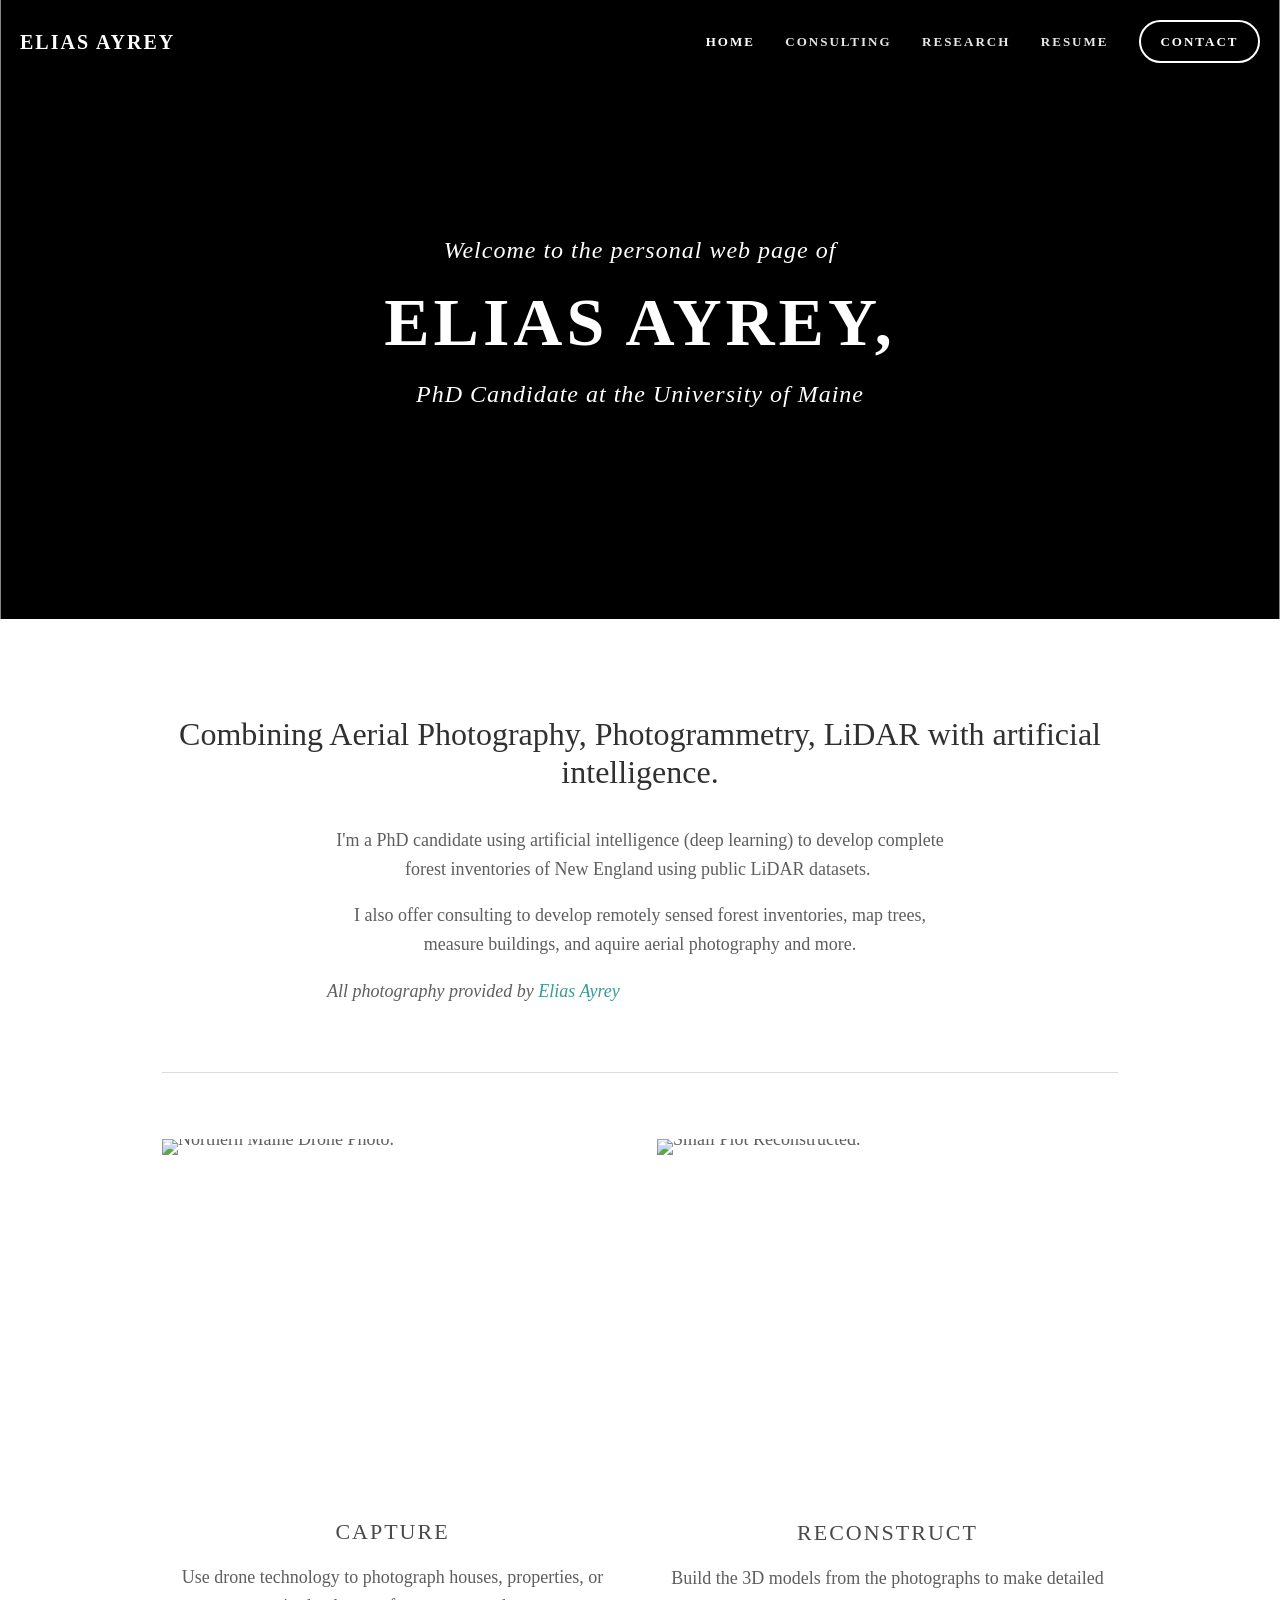
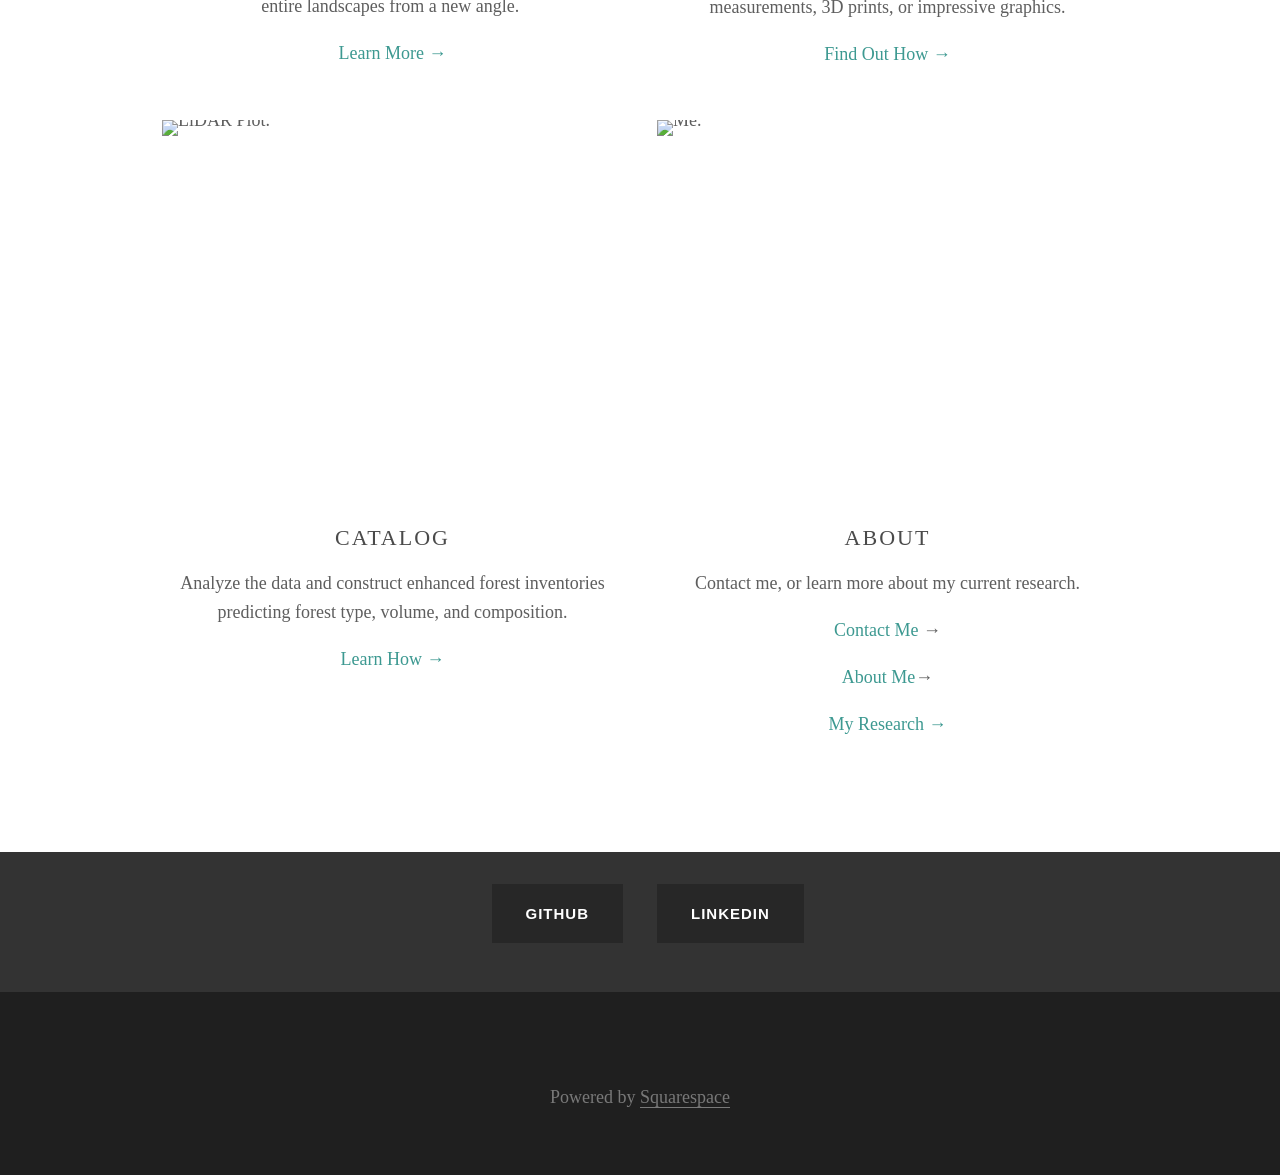
==== index.html @ 8ff6d67e "Update index.html" ====
<!doctype html>
<html xmlns:og="http://opengraphprotocol.org/schema/" xmlns:fb="http://www.facebook.com/2008/fbml" xmlns:website="http://ogp.me/ns/website" lang="en-US" itemscope itemtype="http://schema.org/WebPage"  class="touch-styles">
  <head>
    <meta http-equiv="X-UA-Compatible" content="IE=edge,chrome=1">
    
    <meta name="viewport" content="width=device-width, initial-scale=1">
    
    <!-- This is Squarespace. --><!-- elias-ayrey -->
<base href="">
<meta charset="utf-8" />
<title>Elias Ayrey</title>
<link rel="shortcut icon" type="image/x-icon" href="/favicon.ico"/>
<link rel="canonical" href="https://www.environment.doctor/"/>
<meta property="og:site_name" content="Ayrey Analytics"/>
<meta property="og:title" content="Home"/>
<meta property="og:url" content="https://www.environment.doctor/"/>
<meta property="og:type" content="website"/>
<meta property="og:description" content="Welcome to the personal web page of 

Elias Ayrey,

PhD candidate at the University of Maine"/>
<meta itemprop="name" content="Home"/>
<meta itemprop="url" content="https://www.environment.doctor/"/>
<meta itemprop="description" content="Welcome to the personal web page of 

Elias Ayrey,

PhD candidate at the University of Maine"/>
<meta name="twitter:title" content="Home"/>
<meta name="twitter:url" content="https://www.environment.doctor/"/>
<meta name="twitter:card" content="summary"/>
<meta name="twitter:description" content=""Welcome to the personal web page of 

Elias Ayrey,

PhD candidate at the University of Maine"/>
<meta name="description" content="Welcome to the personal web page of 

Elias Ayrey,

PhD candidate at the University of Maine"/>
<script type="text/javascript" src="//use.typekit.net/ik/[base64].js"></script>
<script type="text/javascript">try{Typekit.load();}catch(e){}</script>
<script type="text/javascript">SQUARESPACE_ROLLUPS = {};</script>
<script>(function(rollups, name) { if (!rollups[name]) { rollups[name] = {}; } rollups[name].js = ["//static.squarespace.com/universal/scripts-compressed/common-f42d82fd1a23481b1c2b-min.js"]; })(SQUARESPACE_ROLLUPS, 'squarespace-common');</script>
<script crossorigin="anonymous" src="//static.squarespace.com/universal/scripts-compressed/common-f42d82fd1a23481b1c2b-min.js"></script><script type="text/javascript" data-sqs-type="imageloader">(function() {var EXCLUDED_SIZES=function(){var a=window.location.search,b=a.indexOf("exclude_imageloader_sizes=");return-1<b&&(a=a.substr(b+26).split("&")[0])?a.split(",").map(function(a){return parseInt(a,10)}):[]}(),SQUARESPACE_SIZES=[2500,1500,1E3,750,500,300,100].filter(function(a){return-1===EXCLUDED_SIZES.indexOf(a)}),IMAGE_LOADING_CLASS="loading",ImageLoader=new function(){this.load=function(a,b){function d(a,b,c){var d=new Image;d.onload=b;d.onerror=c;d.src=a}a.getDOMNode&&(a=a.getDOMNode());var c=this._getDataFromNode(a,
b),e=!(!c.dimensions||!c.dimensions.width||!c.dimensions.height),g=c.load+"";if("false"===g)return!1;var h=c.mode;if(e&&("fit"===h||"fill"===h)){h=a.parentNode;if(!h)return console.error("Not doing anything, parentNode not found."),!1;if(!this.refresh(a,b,h))return!1}var n=this._intendToLoad(a,c);if("string"===typeof n&&"viewport"!==g){var m=this.getUrl(n,c),g=a.getAttribute("data-image-resolution");a.getAttribute("src")!==m&&this.isValidResolution(n,g)&&(a.onload=function(){a.className=a.className.replace(IMAGE_LOADING_CLASS,
" ").trim();a.setAttribute("data-image-resolution",n)},!a.getAttribute("src")&&-1===a.className.indexOf(IMAGE_LOADING_CLASS)&&(a.className+=(a.className?" ":"")+IMAGE_LOADING_CLASS),!a.getAttribute("src")&&e?(a.setAttribute("src",m),c.useBgImage&&(a.parentNode.style.backgroundImage="url("+m+")")):d(m,function(){e?a.setAttribute("src",m):(a.setAttribute("data-image-dimensions",this.width+"x"+this.height),ImageLoader.load(a,b))},function(){a.className=a.className.replace(IMAGE_LOADING_CLASS," ").trim();
a.setAttribute("src",m)}));return!0}return n};this.refresh=function(a,b,d){a.getDOMNode&&(a=a.getDOMNode());d&&d.getDOMNode&&(d=d.getDOMNode());d=d||a.parentNode;if(!d)return console.error("Not doing anything, parentNode not found."),!1;var c=this._getDataFromNode(a,b),e=d.offsetWidth,g=d.offsetHeight;b=c.mode;if("none"!==b){var h=c.dimensions.width,n=c.dimensions.height,m=h/n,q=e/g;if(c.useBgImage&&"fill"===b&&"backgroundSize"in document.documentElement.style)return a.style.display="none",d.style.backgroundSize=
"cover",d.style.backgroundPosition=100*c.focalPoint.x+"% "+100*c.focalPoint.y+"%",!0;if(c.fixedRatio)"fill"==b&&q>m||"fit"==b&&q<m?(k=100,l=100*(q/m),r=(100-l)*c.focalPoint.y,p=0):(k=100*(m/q),l=100,r=0,p=(100-k)*c.focalPoint.x),a.style.top=r+"%",a.style.left=p+"%",a.style.width=k+"%",a.style.height=l+"%";else{var f;"fill"===b?f=m>q?g/n:e/h:"fit"===b&&(f=m<q?g/n:e/h);!c.stretch&&"fit"==b&&1<f&&(f=1);var k=Math.ceil(h*f),l=Math.ceil(n*f);if(0===k||0===l)return!1;var p,r;"fill"===b?(p=Math.min(Math.max(e/
2-k*c.focalPoint.x,e-k),0),r=Math.min(Math.max(g/2-l*c.focalPoint.y,g-l),0)):"fit"===b&&(f=c.fitAlignment,p=f.left?0:f.right?e-k:k<e?(e-k)/2:0,r=f.top?0:f.bottom?g-l:l<g?(g-l)/2:0,"inline"==this._getStyle(a,"display")&&(a.style.fontSize="0px"),this._resetAlt(a,function(){k-=a.offsetHeight-a.clientHeight;l-=a.offsetWidth-a.clientWidth}));a.style.top=Math.ceil(r)+"px";a.style.left=Math.ceil(p)+"px";a.style.width=Math.ceil(k)+"px";a.style.height=Math.ceil(l)+"px"}p=this._getStyle(d,"position");a.style.position=
"relative"==p?"absolute":"relative";if("fill"==b&&(b=this._getStyle(d,"overflow"),!b||"hidden"!=b))d.style.overflow="hidden";return!0}};this._intendToLoad=function(a,b){function d(c,d){"none"===b.mode&&(a.style.width=null,a.style.height=null);var e=parseFloat(a.getAttribute(c)),f=parseFloat(e);if(!f||isNaN(f))e=h._getStyle(a,c),f=parseFloat(e);if(!f||isNaN(f))e=h._getStyle(a,"max-"+c,"max"+(c.substr(0,1).toUpperCase()+c.substr(1))),f=parseFloat(e);if(0===d||e)switch(h._stringType(e)){case "percentage":d=
parseInt(e,10)/100*g["offset"+c.substr(0,1).toUpperCase()+c.substr(1)];break;case "number":d=parseInt(e,10)}!f&&0!==d&&!a.getAttribute("src")&&(d=0);return d}b=b||this._getDataFromNode(a);if(!b.source)return!1;var c=a.offsetWidth,e=a.offsetHeight,g=a.parentNode,h=this;this._resetAlt(a,function(){c=d("width",c);e=d("height",e)});0===c&&0===e?(c=b.dimensions.width,e=b.dimensions.height):0===c?c=this.getDimensionForValue("width",e,b):0===e&&(e=this.getDimensionForValue("height",c,b));"viewport"===b.load&&
(a.style.width=Math.floor(c)+"px",a.style.height=Math.floor(e)+"px");return this.getSquarespaceSize(c,e,b)};this._getDataFromNode=function(a,b){b=b||{};var d={focalPoint:{x:0.5,y:0.5},dimensions:{width:null,height:null},mode:"none",fitAlignment:{center:!0},load:"true",stretch:!0,fixedRatio:!1};if(b.focalPoint)d.focalPoint=b.focalPoint;else{var c=a.getAttribute("data-image-focal-point");if(c&&(c=c.split(","))&&2==c.length)d.focalPoint={x:parseFloat(c[0]),y:parseFloat(c[1])}}if(b.dimensions)d.dimensions=
b.dimensions;else if((c=a.getAttribute("data-image-dimensions"))&&(c=c.split("x"))&&2==c.length)d.dimensions={width:parseInt(c[0],10),height:parseInt(c[1],10)};b.mode?d.mode=b.mode:a.parentNode&&(c=a.parentNode.className,-1!==c.indexOf("content-fill")?d.mode="fill":-1!==c.indexOf("content-fit")&&(d.mode="fit"));if("fit"===d.mode&&a.parentNode&&(c=b.fitAlignment||a.getAttribute("data-alignment")||a.parentNode.getAttribute("data-alignment")))d.fitAlignment={top:-1!==c.indexOf("top"),left:-1!==c.indexOf("left"),
center:-1!==c.indexOf("center"),right:-1!==c.indexOf("right"),bottom:-1!==c.indexOf("bottom")};b.load?d.load=b.load:(c=a.getAttribute("data-load"))&&(d.load=c);if("undefined"!==typeof b.stretch)d.stretch=b.stretch;else if(c=a.getAttribute("data-image-stretch"))d.stretch="true"===c?!0:!1;d.source=b.source?b.source:a.getAttribute("data-src");d.source&&this.isSquarespaceUrl(d.source)&&("http:"===d.source.substr(0,5)&&"https"===window.location.protocol.substr(0,5))&&(d.source=d.source.replace("http://",
"https://"));if(b.fixedRatio)d.fixedRatio=b.fixedRatio;else if(c=a.getAttribute("data-fixed-ratio"))d.fixedRatio="true"==c;b.useBgImage?d.useBgImage=b.useBgImage:(c=a.getAttribute("data-use-bg-image"),d.useBgImage="true"===c||!0===c?!0:!1);return d};this._stringType=function(a){return"string"===typeof a&&-1!==a.indexOf("%")?"percentage":isNaN(parseInt(a,10))?NaN:"number"};this._getStyle=function(a,b,d){var c;a.currentStyle?c=a.currentStyle[d||b]:window.getComputedStyle&&(c=document.defaultView.getComputedStyle(a,
null).getPropertyValue(b));return c};this._isVisible=function(a){a=a.getBoundingClientRect();return 0<=a.left&&0<=a.top||0<=a.bottom&&0<=a.right||0<=a.left&&0<=a.bottom||0<=a.right&&0<=a.top};this.getSquarespaceSize=function(a,b,d){a=Math.max(b/(d.dimensions.height/d.dimensions.width),a);"undefined"===typeof app&&"number"===typeof window.devicePixelRatio&&(a*=window.devicePixelRatio);for(b=1;b<SQUARESPACE_SIZES.length&&!(a>SQUARESPACE_SIZES[b]);b++);return SQUARESPACE_SIZES[b-1]+"w"};this.getDimensionForValue=
function(a,b,d){var c=d.dimensions.width;d=d.dimensions.height;return"width"==a?c/d*b:"height"==a?d/c*b:NaN};this.getUrl=function(a,b){var d=b.source;return a&&("/"==d[0]||this.isSquarespaceUrl(d))?(-1===d.indexOf("format="+a)&&(d=d+(-1!==d.indexOf("?")?"&":"?")+"format="+a),d):b.source};this.isSquarespaceUrl=function(a){return-1!==a.indexOf("squarespace.com")||-1!==a.indexOf("squarespace.net")||-1!==a.indexOf("sqsp.net")};this.isValidResolution=function(a,b){a=parseInt(a,10);b=parseInt(b,10);return isNaN(a)||
isNaN(b)?!0:a>b};this._resetAlt=function(a,b){var d=a.getAttribute("alt"),c=d&&0<d.length&&!a.getAttribute("src");if(c){var e=a.style.display;a.removeAttribute("alt");a.style.display="none";a.offsetHeight+0;a.style.display=e}b.call(this);c&&a.setAttribute("alt",d)};this.bootstrap=function(){var a=document.images;if(0<a.length)for(var b=0,d=a.length;b<d;b++)((a[b].hasAttribute?a[b].hasAttribute("data-image"):a[b].attributes["data-image"])||(a[b].hasAttribute?a[b].hasAttribute("data-src"):a[b].attributes["data-src"]))&&
"false"!==(a[b].getAttribute?a[b].getAttribute("data-load"):a[b].attributes["data-load"])+""&&ImageLoader.load(a[b])}};window.ImageLoader=ImageLoader;window.YUI&&YUI.add("squarespace-imageloader",function(a){},"1.0",{requires:[]});
})();</script>
<script>Static.SQUARESPACE_CONTEXT = {"facebookAppId":"314192535267336","rollups":{"squarespace-announcement-bar":{"css":"//static.squarespace.com/universal/styles-compressed/announcement-bar-d41d8cd98f00b204e9800998ecf8427e-min.css","js":"//static.squarespace.com/universal/scripts-compressed/announcement-bar-b26cbf1d3aa60ade0f4d-min.js"},"squarespace-audio-player":{"css":"//static.squarespace.com/universal/styles-compressed/audio-player-76e4bfcc3f9830beb388bae2002fbe6c-min.css","js":"//static.squarespace.com/universal/scripts-compressed/audio-player-eba72627117a0cf56870-min.js"},"squarespace-blog-collection-list":{"css":"//static.squarespace.com/universal/styles-compressed/blog-collection-list-d41d8cd98f00b204e9800998ecf8427e-min.css","js":"//static.squarespace.com/universal/scripts-compressed/blog-collection-list-c6554ddd9d341a336ea3-min.js"},"squarespace-calendar-block-renderer":{"css":"//static.squarespace.com/universal/styles-compressed/calendar-block-renderer-032634519fa160b1d2da6986dce0cdae-min.css","js":"//static.squarespace.com/universal/scripts-compressed/calendar-block-renderer-8247bb0810b9f5777c96-min.js"},"squarespace-chartjs-helpers":{"css":"//static.squarespace.com/universal/styles-compressed/chartjs-helpers-9935a41d63cf08ca108505d288c1712e-min.css","js":"//static.squarespace.com/universal/scripts-compressed/chartjs-helpers-822ea395346a3657f4b3-min.js"},"squarespace-comments":{"css":"//static.squarespace.com/universal/styles-compressed/comments-6bcdae5e947685b8d76595f935802428-min.css","js":"//static.squarespace.com/universal/scripts-compressed/comments-a4df3a5816dcd901233f-min.js"},"squarespace-dialog":{"css":"//static.squarespace.com/universal/styles-compressed/dialog-41403d1f0d87846c1b05baa36a8d7c38-min.css","js":"//static.squarespace.com/universal/scripts-compressed/dialog-dbaefb62b0430de6435e-min.js"},"squarespace-events-collection":{"css":"//static.squarespace.com/universal/styles-compressed/events-collection-032634519fa160b1d2da6986dce0cdae-min.css","js":"//static.squarespace.com/universal/scripts-compressed/events-collection-f4de6c55b841ad67044a-min.js"},"squarespace-form-rendering-utils":{"js":"//static.squarespace.com/universal/scripts-compressed/form-rendering-utils-491953ebe266dd8d0f67-min.js"},"squarespace-gallery-collection-list":{"css":"//static.squarespace.com/universal/styles-compressed/gallery-collection-list-d41d8cd98f00b204e9800998ecf8427e-min.css","js":"//static.squarespace.com/universal/scripts-compressed/gallery-collection-list-a5901d725d233cb51bd8-min.js"},"squarespace-image-zoom":{"css":"//static.squarespace.com/universal/styles-compressed/image-zoom-ae974921915aeccaff8ad60c60e19c31-min.css","js":"//static.squarespace.com/universal/scripts-compressed/image-zoom-a6109b9ff8414ce46621-min.js"},"squarespace-pinterest":{"css":"//static.squarespace.com/universal/styles-compressed/pinterest-d41d8cd98f00b204e9800998ecf8427e-min.css","js":"//static.squarespace.com/universal/scripts-compressed/pinterest-e7bda5314fd0c1e5ef6b-min.js"},"squarespace-popup-overlay":{"css":"//static.squarespace.com/universal/styles-compressed/popup-overlay-6ddae9b528b42f94a2fde7c8d25f5485-min.css","js":"//static.squarespace.com/universal/scripts-compressed/popup-overlay-3444779c2de5d37b1081-min.js"},"squarespace-product-quick-view":{"css":"//static.squarespace.com/universal/styles-compressed/product-quick-view-5b82769697d96633aff25a4a849a1ec1-min.css","js":"//static.squarespace.com/universal/scripts-compressed/product-quick-view-b1f50c52852c33026c2e-min.js"},"squarespace-products-collection-item-v2":{"css":"//static.squarespace.com/universal/styles-compressed/products-collection-item-v2-ae974921915aeccaff8ad60c60e19c31-min.css","js":"//static.squarespace.com/universal/scripts-compressed/products-collection-item-v2-2e36bb98b39d2cfac068-min.js"},"squarespace-products-collection-list-v2":{"css":"//static.squarespace.com/universal/styles-compressed/products-collection-list-v2-ae974921915aeccaff8ad60c60e19c31-min.css","js":"//static.squarespace.com/universal/scripts-compressed/products-collection-list-v2-5985c6892f48991e71df-min.js"},"squarespace-search-page":{"css":"//static.squarespace.com/universal/styles-compressed/search-page-9c747eeaabe96dacfea4932a63336f54-min.css","js":"//static.squarespace.com/universal/scripts-compressed/search-page-add0485d4149fd264054-min.js"},"squarespace-search-preview":{"js":"//static.squarespace.com/universal/scripts-compressed/search-preview-b39db6e261f4273125c5-min.js"},"squarespace-share-buttons":{"js":"//static.squarespace.com/universal/scripts-compressed/share-buttons-b30deeb513d6e5f620e9-min.js"},"squarespace-simple-liking":{"css":"//static.squarespace.com/universal/styles-compressed/simple-liking-09fa291ec2800c97714f0d157fd0a6ca-min.css","js":"//static.squarespace.com/universal/scripts-compressed/simple-liking-86adfbf4ba908cfa5763-min.js"},"squarespace-social-buttons":{"css":"//static.squarespace.com/universal/styles-compressed/social-buttons-7a696232d1cd101fd62b5f174f9ae6ff-min.css","js":"//static.squarespace.com/universal/scripts-compressed/social-buttons-35123311bfdf6bdf145f-min.js"},"squarespace-tourdates":{"css":"//static.squarespace.com/universal/styles-compressed/tourdates-d41d8cd98f00b204e9800998ecf8427e-min.css","js":"//static.squarespace.com/universal/scripts-compressed/tourdates-39fddc2f081ca656ea38-min.js"},"squarespace-website-overlays-manager":{"css":"//static.squarespace.com/universal/styles-compressed/website-overlays-manager-bc295cab83af92e16066b41156aa610e-min.css","js":"//static.squarespace.com/universal/scripts-compressed/website-overlays-manager-17391a952a40599237a2-min.js"}},"pageType":2,"website":{"id":"5903f655bebafb1fcb34bd7b","identifier":"elias-ayrey","websiteType":1,"contentModifiedOn":1494028936593,"cloneable":false,"siteStatus":{},"language":"en-US","timeZone":"America/Chicago","machineTimeZoneOffset":-18000000,"timeZoneOffset":-18000000,"timeZoneAbbr":"CDT","siteTitle":"Ayrey Analytics","siteTagLine":"","siteDescription":"","shareButtonOptions":{"1":true,"2":true,"8":true,"4":true,"3":true,"6":true,"7":true,"5":true},"authenticUrl":"https://www.environment.doctor","internalUrl":"https://elias-ayrey.squarespace.com","baseUrl":"https://www.environment.doctor","primaryDomain":"www.environment.doctor","sslSetting":3,"typekitId":"","statsMigrated":false,"imageMetadataProcessingEnabled":false,"screenshotId":"48b9b56"},"websiteSettings":{"id":"5903f655bebafb1fcb34bd7d","websiteId":"5903f655bebafb1fcb34bd7b","subjects":[],"country":"US","state":"IL","simpleLikingEnabled":true,"mobileInfoBarSettings":{"isContactEmailEnabled":false,"isContactPhoneNumberEnabled":false,"isLocationEnabled":false,"isBusinessHoursEnabled":false},"commentLikesAllowed":true,"commentAnonAllowed":true,"commentThreaded":true,"commentApprovalRequired":false,"commentAvatarsOn":true,"commentSortType":2,"commentFlagThreshold":0,"commentFlagsAllowed":true,"commentEnableByDefault":true,"commentDisableAfterDaysDefault":0,"disqusShortname":"","commentsEnabled":false,"storeSettings":{"returnPolicy":null,"termsOfService":null,"privacyPolicy":null,"paymentSettings":{},"expressCheckout":false,"useLightCart":false,"showNoteField":false,"shippingCountryDefaultValue":"US","billToShippingDefaultValue":false,"showShippingPhoneNumber":true,"isShippingPhoneRequired":false,"showBillingPhoneNumber":true,"isBillingPhoneRequired":false,"multipleQuantityAllowedForServices":true,"currenciesSupported":["CHF","HKD","MXN","EUR","DKK","USD","CAD","MYR","NOK","THB","AUD","SGD","ILS","PLN","GBP","CZK","SEK","NZD","PHP","RUB"],"defaultCurrency":"USD","selectedCurrency":"USD","measurementStandard":1,"showCustomCheckoutForm":false,"enableMailingListOptInByDefault":false,"sameAsRetailLocation":false,"isLive":false},"useEscapeKeyToLogin":true,"ssBadgeType":1,"ssBadgePosition":4,"ssBadgeVisibility":1,"ssBadgeDevices":1,"pinterestOverlayOptions":{"mode":"disabled"},"ampEnabled":false},"cookieSettings":{"isRestrictiveCookiePolicyEnabled":false},"websiteCloneable":false,"collection":{"title":"Home","id":"5903fd9d2e69cf367cd99282","fullUrl":"/","type":10},"subscribed":false,"appDomain":"squarespace.com","templateTweakable":true,"tweakJSON":{"aspect-ratio":"Auto","banner-slideshow-controls":"Arrows","gallery-arrow-style":"No Background","gallery-aspect-ratio":"3:2 Standard","gallery-auto-crop":"true","gallery-autoplay":"false","gallery-design":"Grid","gallery-info-overlay":"Show on Hover","gallery-loop":"false","gallery-navigation":"Bullets","gallery-show-arrows":"true","gallery-transitions":"Fade","galleryArrowBackground":"rgba(34,34,34,1)","galleryArrowColor":"rgba(255,255,255,1)","galleryAutoplaySpeed":"3","galleryCircleColor":"rgba(255,255,255,1)","galleryInfoBackground":"rgba(0, 0, 0, .7)","galleryThumbnailSize":"100px","gridSize":"280px","gridSpacing":"10px","logoContainerWidth":"140px","product-gallery-auto-crop":"false","product-image-auto-crop":"true","siteTitleContainerWidth":"220px"},"templateId":"52a74dafe4b073a80cd253c5","pageFeatures":[1,2,4],"impersonatedSession":false,"demoCollections":[{"collectionId":"52b1eff5e4b0871946c207e4","deleted":true},{"collectionId":"52a76dc2e4b0dfaa507e7b32","deleted":false},{"collectionId":"52c71337e4b07aa29e46fa44","deleted":false},{"collectionId":"52d8053ce4b0e26973428261","deleted":true},{"collectionId":"52cad0a1e4b06ad2e57287af","deleted":true},{"collectionId":"52d067ace4b0bd5a03cf573b","deleted":true},{"collectionId":"52e18d59e4b08face9704bad","deleted":true},{"collectionId":"52d80724e4b0c692d7428ff2","deleted":true},{"collectionId":"52a76db3e4b0dfaa507e7b18","deleted":true},{"collectionId":"52e175e7e4b03c845ac17314","deleted":true}],"isFacebookTab":false,"tzData":{"zones":[[-360,"US","C%sT",null]],"rules":{"US":[[1967,2006,null,"Oct","lastSun","2:00","0","S"],[1987,2006,null,"Apr","Sun>=1","2:00","1:00","D"],[2007,"max",null,"Mar","Sun>=8","2:00","1:00","D"],[2007,"max",null,"Nov","Sun>=1","2:00","0","S"]]}}};</script><script type="text/javascript"> SquarespaceFonts.loadViaContext(); Squarespace.load(window);</script><script type="application/ld+json">{"@context":"http://schema.org","@type":"WebSite","url":"https://www.environment.doctor","name":"Ayrey Analytics","description":""}</script><!--[if gte IE 9]> <link rel="stylesheet" type="text/css" href="/static1.squarespace.com/static/sitecss/5903f655bebafb1fcb34bd7b/0/52a74dafe4b073a80cd253c5/5903f655bebafb1fcb34bd81/985-05142015/1494026252377/site.css?&filterFeatures=false&part=1"/><link rel="stylesheet" type="text/css" href="/static1.squarespace.com/static/sitecss/5903f655bebafb1fcb34bd7b/0/52a74dafe4b073a80cd253c5/5903f655bebafb1fcb34bd81/985-05142015/1494026252377/site.css?&filterFeatures=false&part=2"/><link rel="stylesheet" type="text/css" href="/static1.squarespace.com/static/sitecss/5903f655bebafb1fcb34bd7b/0/52a74dafe4b073a80cd253c5/5903f655bebafb1fcb34bd81/985-05142015/1494026252377/site.css?&filterFeatures=false&part=3"/><link rel="stylesheet" type="text/css" href="/static1.squarespace.com/static/sitecss/5903f655bebafb1fcb34bd7b/0/52a74dafe4b073a80cd253c5/5903f655bebafb1fcb34bd81/985-05142015/1494026252377/site.css?&filterFeatures=false&part=4"/><![endif]-->
<!--[if lt IE 9]><link rel="stylesheet" type="text/css" href="/static1.squarespace.com/static/sitecss/5903f655bebafb1fcb34bd7b/0/52a74dafe4b073a80cd253c5/5903f655bebafb1fcb34bd81/985-05142015/1494026252377/site.css?&filterFeatures=false&noMedia=true&part=1"/><link rel="stylesheet" type="text/css" href="/static1.squarespace.com/static/sitecss/5903f655bebafb1fcb34bd7b/0/52a74dafe4b073a80cd253c5/5903f655bebafb1fcb34bd81/985-05142015/1494026252377/site.css?&filterFeatures=false&noMedia=true&part=2"/><link rel="stylesheet" type="text/css" href="/static1.squarespace.com/static/sitecss/5903f655bebafb1fcb34bd7b/0/52a74dafe4b073a80cd253c5/5903f655bebafb1fcb34bd81/985-05142015/1494026252377/site.css?&filterFeatures=false&noMedia=true&part=3"/><link rel="stylesheet" type="text/css" href="/static1.squarespace.com/static/sitecss/5903f655bebafb1fcb34bd7b/0/52a74dafe4b073a80cd253c5/5903f655bebafb1fcb34bd81/985-05142015/1494026252377/site.css?&filterFeatures=false&noMedia=true&part=4"/><![endif]-->
<!--[if !IE]> --><link rel="stylesheet" type="text/css" href="/static1.squarespace.com/static/sitecss/5903f655bebafb1fcb34bd7b/0/52a74dafe4b073a80cd253c5/5903f655bebafb1fcb34bd81/985-05142015/1494026252377/site.css?&filterFeatures=false"/><!-- <![endif]-->
<!-- End of Squarespace Headers -->
    <script>/* Must be below squarespace-headers */(function(){var e='ontouchstart'in window||navigator.msMaxTouchPoints;var t=document.documentElement;if(!e&&t){t.className=t.className.replace(/touch-styles/,'')}})()
    </script>
  </head>

  <body id="collection-5903fd9d2e69cf367cd99282" class="transparent-header enable-nav-button nav-button-style-outline nav-button-corner-style-pill banner-button-style-solid banner-button-corner-style-pill banner-slideshow-controls-arrows meta-priority-date  hide-entry-author hide-list-entry-footer    hide-blog-sidebar center-navigation--info    event-show-past-events event-thumbnails event-thumbnail-size-32-standard event-date-label  event-list-show-cats event-list-date event-list-time event-list-address   event-icalgcal-links  event-excerpts      gallery-design-grid aspect-ratio-auto lightbox-style-light gallery-navigation-bullets gallery-info-overlay-show-on-hover gallery-aspect-ratio-32-standard gallery-arrow-style-no-background gallery-transitions-fade gallery-show-arrows gallery-auto-crop   product-list-titles-under product-list-alignment-center product-item-size-11-square product-image-auto-crop product-gallery-size-11-square  show-product-price show-product-item-nav product-social-sharing newsletter-style-light hide-opentable-icons opentable-style-dark small-button-style-solid small-button-shape-square medium-button-style-solid medium-button-shape-square large-button-style-solid large-button-shape-square image-block-poster-text-alignment-center image-block-card-dynamic-font-sizing image-block-card-content-position-center image-block-card-text-alignment-left image-block-overlap-dynamic-font-sizing image-block-overlap-content-position-center image-block-overlap-text-alignment-left image-block-collage-dynamic-font-sizing image-block-collage-content-position-top image-block-collage-text-alignment-left image-block-stack-dynamic-font-sizing image-block-stack-text-alignment-left button-style-solid button-corner-style-square tweak-product-quick-view-button-style-floating tweak-product-quick-view-button-position-bottom tweak-product-quick-view-lightbox-excerpt-display-truncate tweak-product-quick-view-lightbox-show-arrows tweak-product-quick-view-lightbox-show-close-button tweak-product-quick-view-lightbox-controls-weight-light native-currency-code-usd collection-type-page collection-layout-default collection-5903fd9d2e69cf367cd99282 homepage mobile-style-available has-banner-image general-page">
    <a href="#" class="body-overlay"></a>
    <div class="sqs-announcement-bar-dropzone"></div>
    <div id="sidecarNav">
      <div id="mobileNavWrapper" class="nav-wrapper" data-content-field="navigation-mobileNav">
  <nav id="mobileNavigation">
    
      
        

        

          
          <div class="collection active homepage">
            <a href="/">
              Home
            </a>
          </div>
          

        
      
      

    
      
        

        
        <div class="folder">
          <div class="folder-toggle" data-href="/about-us-bedford/">Consulting</div>
          <div class="subnav">
          

            
            <div class="collection">
              <a href="/aerial-photography/">
                Aerial Photography
              </a>
            </div>
            
            
          

            
            <div class="collection">
              <a href="/photogrammetry/">
                Photogrammetry
              </a>
            </div>
            
            
          

            
            <div class="collection">
              <a href="/lidar/">
                LiDAR
              </a>
            </div>
            
            
          

            
            <div class="collection">
              <a href="/resume/">
                Resume
              </a>
            </div>
            
            
          
          </div>
        </div>
        
      
      

    
      
        
        <div class="external">
          <a href="/reseach">
            Research
          </a>
        </div>         
      
      

    
      
        
        <div class="external">
          <a href="/resume">
            Resume
          </a>
        </div>
        

      

    
      
        

        

          
          <div class="collection">
            <a href="/contact/">
              Contact
            </a>
          </div>
          

        
      
      

    
  </nav>
</div>



    </div>
    <div id="siteWrapper" class="clearfix">

      <div class="sqs-cart-dropzone"></div>

      <header id="header" class="show-on-scroll" data-offset-el=".index-section" data-offset-behavior="bottom" role="banner">
        <div class="header-inner">
          <div id="siteTitleWrapper" class="wrapper" data-content-field="site-title">
            
              <h1 id="siteTitle" class="site-title"><a href="/">Elias Ayrey</a></h1>
            
          </div><!--
          --><div class="mobile-nav-toggle"><div class="top-bar"></div><div class="middle-bar"></div><div class="bottom-bar"></div></div><div class="mobile-nav-toggle fixed-nav-toggle"><div class="top-bar"></div><div class="middle-bar"></div><div class="bottom-bar"></div></div><!--
          --><div id="headerNav"><div id="mainNavWrapper" class="nav-wrapper" data-content-field="navigation-mainNav">
  <nav id="mainNavigation" data-content-field="navigation-mainNav">
    
      
        

        

          
          <div class="collection active homepage">
            <a href="/">
              Home
            </a>
          </div>
          

        
      
      

    
      
        

        
        <div class="folder">
          <div class="folder-toggle" data-href="/about-us-bedford/">Consulting</div>
          <div class="subnav">
          

            
            <div class="collection">
              <a href="/aerial-photography/">
                Aerial Photography
              </a>
            </div>
            
            
          

            
            <div class="collection">
              <a href="/photogrammetry/">
                Photogrammetry
              </a>
            </div>
            
            
          

            
            <div class="collection">
              <a href="/lidar/">
                LiDAR
              </a>
            </div>
            
            
          

            
            <div class="collection">
              <a href="/resume/">
                Resume
              </a>
            </div>
            
            
          
          </div>
        </div>
        
      
      

    
      
        
        <div class="external">
          <a href="/reseach">
            Research
          </a>
        </div>         
      
      

    
      
        
        <div class="external">
          <a href="/resume">
            Resume
          </a>
        </div>
        

      

    
      
        

        

          
          <div class="collection">
            <a href="/contact/">
              Contact
            </a>
          </div>
          

        
      
      

    
  </nav>
</div>
<!-- style below blocks out the mobile nav toggle only when nav is loaded -->
<style>.mobile-nav-toggle-label { display: inline-block !important; }</style>


</div>
        </div>
      </header>

      
        
          
            
              
                <div id="promotedGalleryWrapper" class="sqs-layout promoted-gallery-wrapper"><div class="row"><div class="col"></div></div></div>
                
                  
                    <div class="banner-thumbnail-wrapper has-description" data-content-field="main-image" data-collection-id="5903fd9d2e69cf367cd99282" data-edit-main-image="Banner" data-annotation-alignment="bottom left">
                      
                      <div class="color-overlay"></div>
                      <figure id="thumbnail" class="loading content-fill">
                        <img data-src="https://drive.google.com/uc?id=1YPG1Qye81oFDNUgLwCr4SIQmPSBSMsdl" data-image="https://drive.google.com/uc?id=1YPG1Qye81oFDNUgLwCr4SIQmPSBSMsdl"  data-image-dimensions="1023x551" />
                      </figure>
                      
                      <div class="desc-wrapper" data-collection-id="5903fd9d2e69cf367cd99282"><p><em>Welcome to the personal web page of </em></p><p><strong>Elias Ayrey,</strong></p><p>PhD Candidate at the University of Maine</p></div>
                    </div>
                  
                  
                
              
            
          
        
      


      
      
      

      <main id="page" role="main">
        
        <!--
        --><!--
        --><!--
        --><div id="content" class="main-content" data-content-field="main-content" data-collection-id="5903fd9d2e69cf367cd99282" data-edit-main-image="Banner">
         <div class="sqs-layout sqs-grid-12 columns-12" data-type="page" data-updated-on="1494028936590" id="page-5903fd9d2e69cf367cd99282"><div class="row sqs-row"><div class="col sqs-col-12 span-12"><div class="sqs-block html-block sqs-block-html" data-block-type="2" id="block-20d2d7d07ef691626788"><div class="sqs-block-content"><h1 class="text-align-center">Combining Aerial Photography,&nbsp;Photogrammetry,&nbsp;LiDAR with artificial intelligence.</h1></div></div><div class="row sqs-row"><div class="col sqs-col-2 span-2"><div class="sqs-block spacer-block sqs-block-spacer sized vsize-1" data-block-type="21" id="block-3f0aecaba7151fa7367c"><div class="sqs-block-content">&nbsp;</div></div></div><div class="col sqs-col-8 span-8"><div class="sqs-block html-block sqs-block-html" data-block-type="2" id="block-9b68428d3dc4235f06c2"><div class="sqs-block-content"><p class="text-align-center">I'm a PhD candidate using artificial intelligence (deep learning) to develop complete forest inventories of New England using public LiDAR datasets.&nbsp;</p><p class="text-align-center">I also offer consulting to develop remotely sensed forest inventories, map trees, measure buildings, and aquire aerial photography and more.</p><p><em>All photography provided by <a target="_blank" href="http://jaredchambers.com/">Elias Ayrey</a></em></p></div></div></div><div class="col sqs-col-2 span-2"><div class="sqs-block spacer-block sqs-block-spacer sized vsize-1" data-block-type="21" id="block-ee21fe402d941b112f04"><div class="sqs-block-content">&nbsp;</div></div></div></div><div class="sqs-block horizontalrule-block sqs-block-horizontalrule" data-block-type="47" id="block-yui_3_17_2_13_1493438770549_35666"><div class="sqs-block-content"><hr /></div></div><div class="row sqs-row"><div class="col sqs-col-6 span-6"><div class="sqs-block image-block sqs-block-image" data-aspect-ratio="49.0238611713666" data-block-type="5" id="block-yui_3_17_2_9_1493431896051_22108"><div class="sqs-block-content">

  

      <div class="image-block-outer-wrapper layout-caption-below design-layout-inline">
      
        <div class="intrinsic" style="max-width:1866.0px;">
          
            <a href="/aerial-photography" >
          
            <div style="padding-bottom:75.023860931396484%;" class="image-block-wrapper   has-aspect-ratio" data-description="" >
              <img src="https://drive.google.com/uc?id=19FtbjHlUvS_7h-rJuTA7Z_shwqZ7Q9AK" style="width: auto; max-width: 80%; height: auto" title="Northern Maine Drone Photo." />
            </div>
          
            </a>
          

          

        </div>
      
      </div>
    

  


</div></div><div class="sqs-block html-block sqs-block-html" data-block-type="2" id="block-yui_3_17_2_9_1493431896051_25507"><div class="sqs-block-content"><h2 class="text-align-center">capture</h2><p class="text-align-center">Use drone technology to photograph houses, properties, or entire landscapes from a new angle.&nbsp;</p><p class="text-align-center"><a href="/aerial-photography">Learn More →</a></p></div></div></div><div class="col sqs-col-6 span-6"><div class="sqs-block image-block sqs-block-image" data-block-type="5" id="block-yui_3_17_2_9_1493431896051_45399"><div class="sqs-block-content">

  

  	
      <div class="image-block-outer-wrapper layout-caption-below design-layout-inline">
      
        <div class="intrinsic" style="max-width:1024.0px;">
          
            <a href="/photogrammetry" >
          
            <div style="padding-bottom:75.21875%;" class="image-block-wrapper   has-aspect-ratio" data-description="" >
              <img src="https://drive.google.com/uc?id=18PihVBrN4lAvw36RhHTosT4SIzxhaBxC" style="width: auto; max-width: 80%; height: auto" title="Small Plot Reconstructed." />
            </div>
          
            </a>
          

          

        </div>
      
      </div>
    

  


</div></div><div class="sqs-block html-block sqs-block-html" data-block-type="2" id="block-yui_3_17_2_9_1493431896051_92764"><div class="sqs-block-content"><h2 class="text-align-center">ReconstruCT</h2><p class="text-align-center">Build the 3D models from the photographs to make detailed measurements, 3D prints, or impressive graphics.</p><p class="text-align-center"><a href="/photogrammetry">Find Out How →</a></p><p class="text-align-center"> </p></div></div></div></div><div class="row sqs-row"><div class="col sqs-col-6 span-6"><div class="sqs-block image-block sqs-block-image" data-aspect-ratio="56.399132321041215" data-block-type="5" id="block-492a8c47bd0f79ea6fae"><div class="sqs-block-content">

  

  	
      <div class="image-block-outer-wrapper layout-caption-below design-layout-inline">
      
        <div class="intrinsic" style="max-width:1535.0px;">
          
            <a href="/lidar" >
          
            <div style="padding-bottom:80.399131774902344%;" class="image-block-wrapper   has-aspect-ratio" data-description="" >
              <img src="https://drive.google.com/uc?id=1PNQ51M1LVx6ka271rEAIp3Bqlgu_R06X" style="width: auto; max-width: 80%; height: auto" title="LiDAR Plot." />
            </div>
          
            </a>
          

          

        </div>
      
      </div>
    

  


</div></div><div class="sqs-block html-block sqs-block-html" data-block-type="2" id="block-yui_3_17_2_9_1493431896051_19786"><div class="sqs-block-content"><h2 class="text-align-center">Catalog</h2><p class="text-align-center">Analyze the data and construct enhanced forest inventories predicting forest type, volume, and composition.</p><p class="text-align-center"><a href="/lidar">Learn How →</a></p></div></div></div><div class="col sqs-col-6 span-6"><div class="sqs-block image-block sqs-block-image" data-aspect-ratio="56.399132321041215" data-block-type="5" id="block-6ac9958a00f73ca941f2"><div class="sqs-block-content">

  

  	
      <div class="image-block-outer-wrapper layout-caption-below design-layout-inline">
      
        <div class="intrinsic" style="max-width:512.0px;">
          
            <a href="/contact" >
          
            <div style="padding-bottom:80.399131774902344%;" class="image-block-wrapper   has-aspect-ratio" data-description="" >
              <img src="https://drive.google.com/uc?id=1hNJVzLwYRQ0j8YBtceY8rWpN57OWFvH2" style="width: auto; max-width: 80%; height: auto" title="Me." />
            </div>
          
            </a>
          

          

        </div>
      
      </div>
    

  


</div></div><div class="sqs-block html-block sqs-block-html" data-block-type="2" id="block-yui_3_17_2_8_1493668298193_118944"><div class="sqs-block-content"><h2 class="text-align-center">About</h2><p class="text-align-center">Contact me, or learn more about my current research.</p><p class="text-align-center"><a href="/contact">Contact Me </a>→</p><p class="text-align-center"><a href="/resume">About Me</a>→</p><p class="text-align-center"><a href="/research">My Research</a><a href="/new-page">&nbsp;→</a></p></div></div></div></div></div></div></div>
        </div><!--
        -->
        
      </main>

      <div id="preFooter">
        <div class="pre-footer-inner">
          <div class="sqs-layout sqs-grid-12 columns-12" data-layout-label="Pre-Footer Content" data-type="block-field" data-updated-on="1493670391770" id="preFooterBlocks"><div class="row sqs-row"><div class="col sqs-col-12 span-12"><div class="row sqs-row"><div class="col sqs-col-6 span-6"><div class="sqs-block button-block sqs-block-button" data-block-type="53" id="block-yui_3_17_2_4_1493669825451_47556"><div class="sqs-block-content">
<div class="sqs-block-button-container--right">
	<a href="https://github.com/Eayrey" class="sqs-block-button-element--medium sqs-block-button-element" >Github</a>
</div></div></div></div><div class="col sqs-col-6 span-6"><div class="sqs-block button-block sqs-block-button" data-block-type="53" id="block-yui_3_17_2_4_1493669825451_48424"><div class="sqs-block-content">
<div class="sqs-block-button-container--left">
	<a href="https://www.linkedin.com/in/elias-ayrey-401a41126/" class="sqs-block-button-element--medium sqs-block-button-element" >Linkedin</a>
</div></div></div></div></div></div></div></div>
        </div>
      </div>

      <footer id="footer" role="contentinfo">
        <div class="footer-inner">
          <div class="nav-wrapper back-to-top-nav"><nav><div class="back-to-top"><a href="#header">Back to Top</a></div></nav></div>
          


          
          <div class="sqs-layout sqs-grid-12 columns-12" data-layout-label="Footer Content" data-type="block-field" data-updated-on="1456895570456" id="footerBlocks"><div class="row sqs-row"><div class="col sqs-col-12 span-12"><div class="sqs-block html-block sqs-block-html" data-block-type="2" id="block-713fe491a2c303b33937"><div class="sqs-block-content"><p class="text-align-center">Powered by <a target="_blank" href="http://www.squarespace.com?channel=word_of_mouth&amp;subchannel=customer&amp;source=footer&amp;campaign=4fd1028ee4b02be53c65dfb3">Squarespace</a></p></div></div></div></div></div>
        </div>
      </footer>

    </div>

    <script src="/static1.squarespace.com/static/ta/52a74d9ae4b0253945d2aee9/985/scripts/site-bundle.js" type="text/javascript"></script>
    <script type="text/javascript" data-sqs-type="imageloader-bootstraper">(function() {if(window.ImageLoader) { window.ImageLoader.bootstrap(); }})();</script><script>Squarespace.afterBodyLoad(Y);</script>

  </body>
</html>
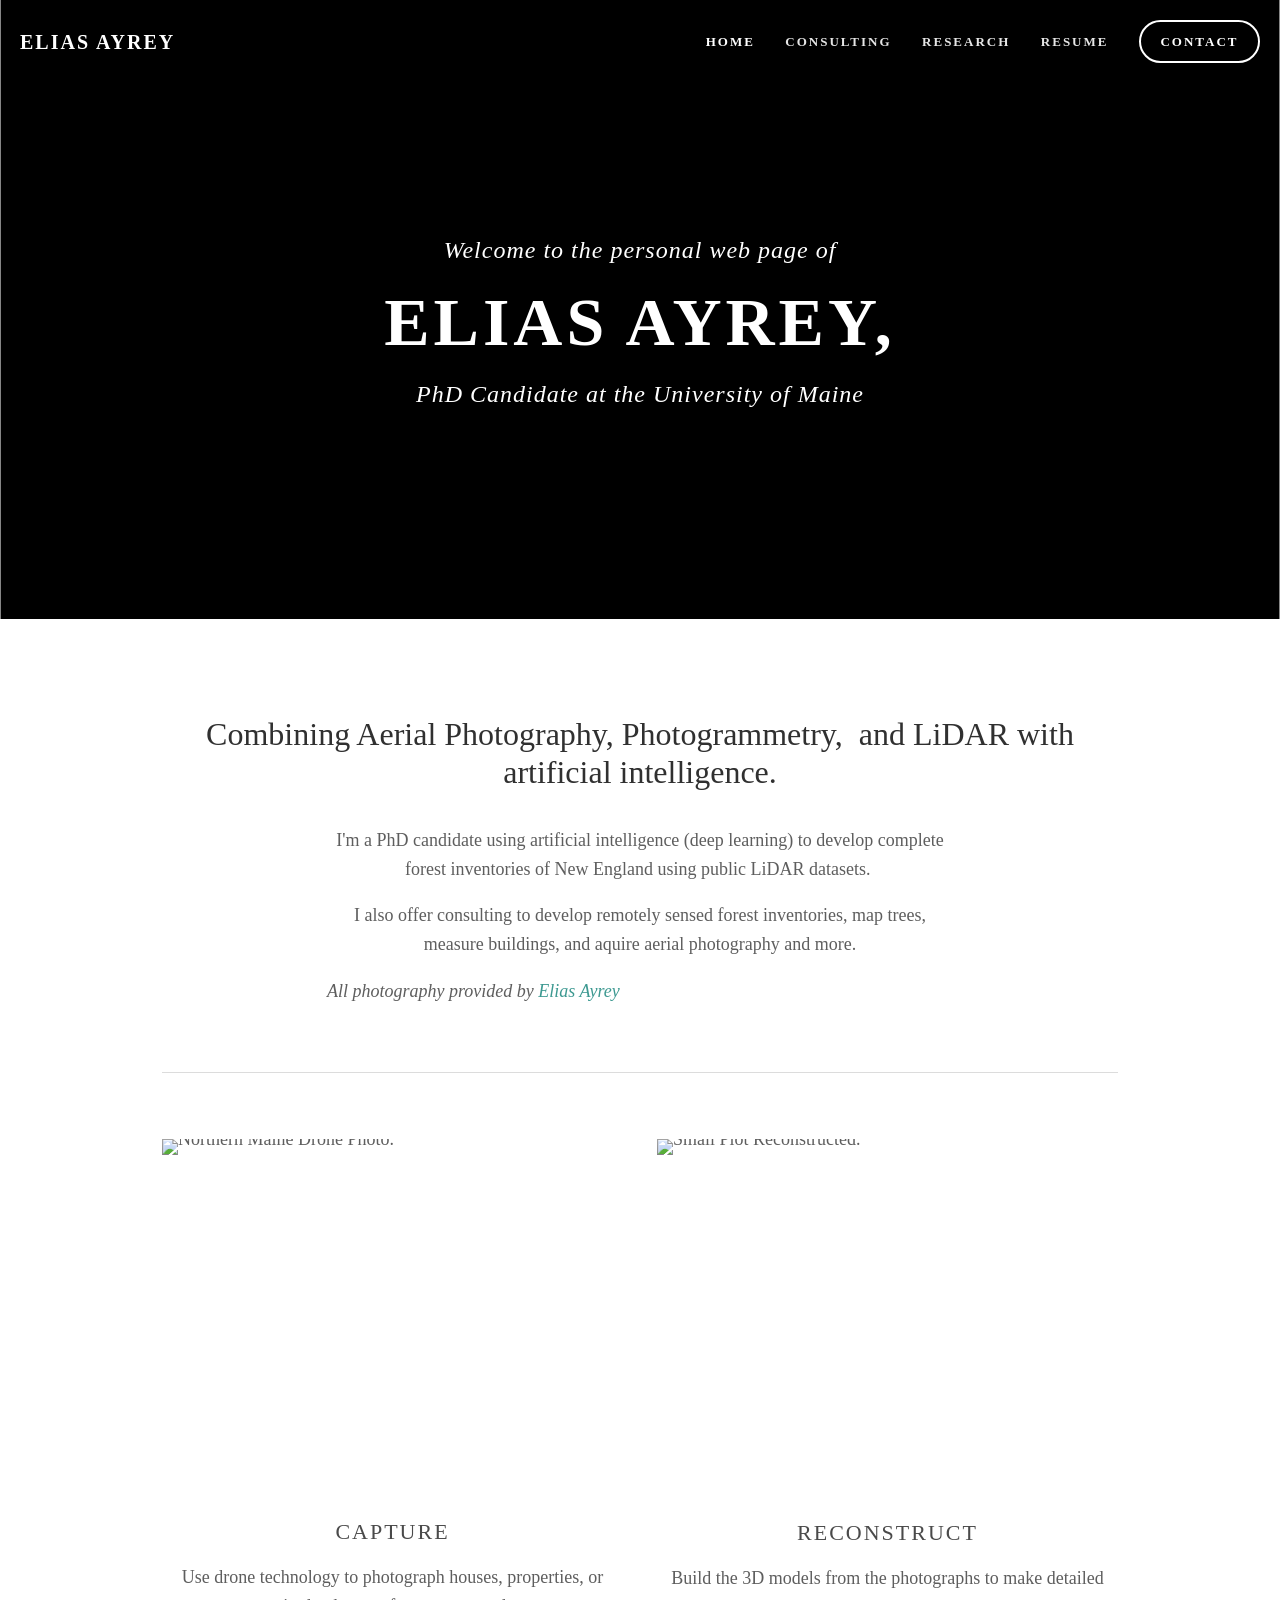
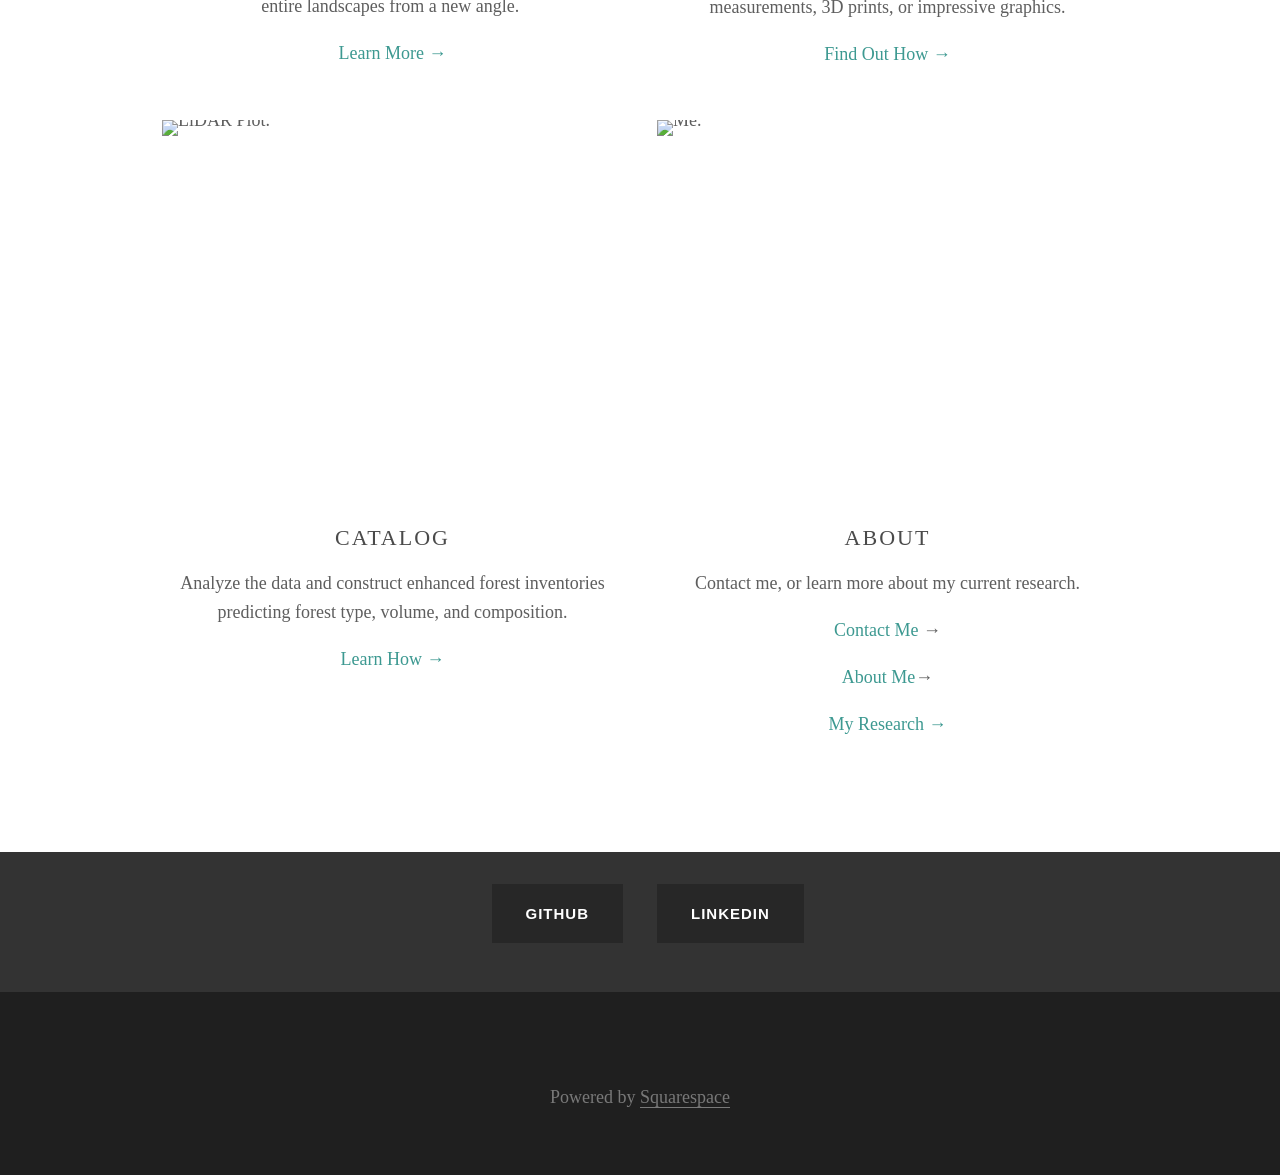
==== commit 52f0ccf0: "Update index.html" ====
--- a/index.html
+++ b/index.html
@@ -374,7 +374,7 @@
         --><!--
         --><!--
         --><div id="content" class="main-content" data-content-field="main-content" data-collection-id="5903fd9d2e69cf367cd99282" data-edit-main-image="Banner">
-         <div class="sqs-layout sqs-grid-12 columns-12" data-type="page" data-updated-on="1494028936590" id="page-5903fd9d2e69cf367cd99282"><div class="row sqs-row"><div class="col sqs-col-12 span-12"><div class="sqs-block html-block sqs-block-html" data-block-type="2" id="block-20d2d7d07ef691626788"><div class="sqs-block-content"><h1 class="text-align-center">Combining Aerial Photography,&nbsp;Photogrammetry,&nbsp;LiDAR with artificial intelligence.</h1></div></div><div class="row sqs-row"><div class="col sqs-col-2 span-2"><div class="sqs-block spacer-block sqs-block-spacer sized vsize-1" data-block-type="21" id="block-3f0aecaba7151fa7367c"><div class="sqs-block-content">&nbsp;</div></div></div><div class="col sqs-col-8 span-8"><div class="sqs-block html-block sqs-block-html" data-block-type="2" id="block-9b68428d3dc4235f06c2"><div class="sqs-block-content"><p class="text-align-center">I'm a PhD candidate using artificial intelligence (deep learning) to develop complete forest inventories of New England using public LiDAR datasets.&nbsp;</p><p class="text-align-center">I also offer consulting to develop remotely sensed forest inventories, map trees, measure buildings, and aquire aerial photography and more.</p><p><em>All photography provided by <a target="_blank" href="http://jaredchambers.com/">Elias Ayrey</a></em></p></div></div></div><div class="col sqs-col-2 span-2"><div class="sqs-block spacer-block sqs-block-spacer sized vsize-1" data-block-type="21" id="block-ee21fe402d941b112f04"><div class="sqs-block-content">&nbsp;</div></div></div></div><div class="sqs-block horizontalrule-block sqs-block-horizontalrule" data-block-type="47" id="block-yui_3_17_2_13_1493438770549_35666"><div class="sqs-block-content"><hr /></div></div><div class="row sqs-row"><div class="col sqs-col-6 span-6"><div class="sqs-block image-block sqs-block-image" data-aspect-ratio="49.0238611713666" data-block-type="5" id="block-yui_3_17_2_9_1493431896051_22108"><div class="sqs-block-content">
+         <div class="sqs-layout sqs-grid-12 columns-12" data-type="page" data-updated-on="1494028936590" id="page-5903fd9d2e69cf367cd99282"><div class="row sqs-row"><div class="col sqs-col-12 span-12"><div class="sqs-block html-block sqs-block-html" data-block-type="2" id="block-20d2d7d07ef691626788"><div class="sqs-block-content"><h1 class="text-align-center">Combining Aerial Photography,&nbsp;Photogrammetry,&nbsp; and LiDAR with artificial intelligence.</h1></div></div><div class="row sqs-row"><div class="col sqs-col-2 span-2"><div class="sqs-block spacer-block sqs-block-spacer sized vsize-1" data-block-type="21" id="block-3f0aecaba7151fa7367c"><div class="sqs-block-content">&nbsp;</div></div></div><div class="col sqs-col-8 span-8"><div class="sqs-block html-block sqs-block-html" data-block-type="2" id="block-9b68428d3dc4235f06c2"><div class="sqs-block-content"><p class="text-align-center">I'm a PhD candidate using artificial intelligence (deep learning) to develop complete forest inventories of New England using public LiDAR datasets.&nbsp;</p><p class="text-align-center">I also offer consulting to develop remotely sensed forest inventories, map trees, measure buildings, and aquire aerial photography and more.</p><p><em>All photography provided by <a target="_blank" href="http://jaredchambers.com/">Elias Ayrey</a></em></p></div></div></div><div class="col sqs-col-2 span-2"><div class="sqs-block spacer-block sqs-block-spacer sized vsize-1" data-block-type="21" id="block-ee21fe402d941b112f04"><div class="sqs-block-content">&nbsp;</div></div></div></div><div class="sqs-block horizontalrule-block sqs-block-horizontalrule" data-block-type="47" id="block-yui_3_17_2_13_1493438770549_35666"><div class="sqs-block-content"><hr /></div></div><div class="row sqs-row"><div class="col sqs-col-6 span-6"><div class="sqs-block image-block sqs-block-image" data-aspect-ratio="49.0238611713666" data-block-type="5" id="block-yui_3_17_2_9_1493431896051_22108"><div class="sqs-block-content">
 
   
 
@@ -385,7 +385,7 @@
             <a href="/aerial-photography" >
           
             <div style="padding-bottom:75.023860931396484%;" class="image-block-wrapper   has-aspect-ratio" data-description="" >
-              <img src="https://drive.google.com/uc?id=19FtbjHlUvS_7h-rJuTA7Z_shwqZ7Q9AK" style="width: auto; max-width: 80%; height: auto" title="Northern Maine Drone Photo." />
+              <img src="https://drive.google.com/uc?id=19FtbjHlUvS_7h-rJuTA7Z_shwqZ7Q9AK" style="width: auto; max-width: 100%; height: auto" title="Northern Maine Drone Photo." />
             </div>
           
             </a>
@@ -413,7 +413,7 @@
             <a href="/photogrammetry" >
           
             <div style="padding-bottom:75.21875%;" class="image-block-wrapper   has-aspect-ratio" data-description="" >
-              <img src="https://drive.google.com/uc?id=18PihVBrN4lAvw36RhHTosT4SIzxhaBxC" style="width: auto; max-width: 80%; height: auto" title="Small Plot Reconstructed." />
+              <img src="https://drive.google.com/uc?id=18PihVBrN4lAvw36RhHTosT4SIzxhaBxC" style="width: auto; max-width: 90%; height: auto" title="Small Plot Reconstructed." />
             </div>
           
             </a>
@@ -441,7 +441,7 @@
             <a href="/lidar" >
           
             <div style="padding-bottom:80.399131774902344%;" class="image-block-wrapper   has-aspect-ratio" data-description="" >
-              <img src="https://drive.google.com/uc?id=1PNQ51M1LVx6ka271rEAIp3Bqlgu_R06X" style="width: auto; max-width: 80%; height: auto" title="LiDAR Plot." />
+              <img src="https://drive.google.com/uc?id=1PNQ51M1LVx6ka271rEAIp3Bqlgu_R06X" style="width: auto; max-width: 70%; height: auto" title="LiDAR Plot." />
             </div>
           
             </a>
@@ -469,7 +469,7 @@
             <a href="/contact" >
           
             <div style="padding-bottom:80.399131774902344%;" class="image-block-wrapper   has-aspect-ratio" data-description="" >
-              <img src="https://drive.google.com/uc?id=1hNJVzLwYRQ0j8YBtceY8rWpN57OWFvH2" style="width: auto; max-width: 80%; height: auto" title="Me." />
+              <img src="https://drive.google.com/uc?id=1hNJVzLwYRQ0j8YBtceY8rWpN57OWFvH2" style="width: auto; max-width: 100%; height: auto" title="Me." />
             </div>
           
             </a>
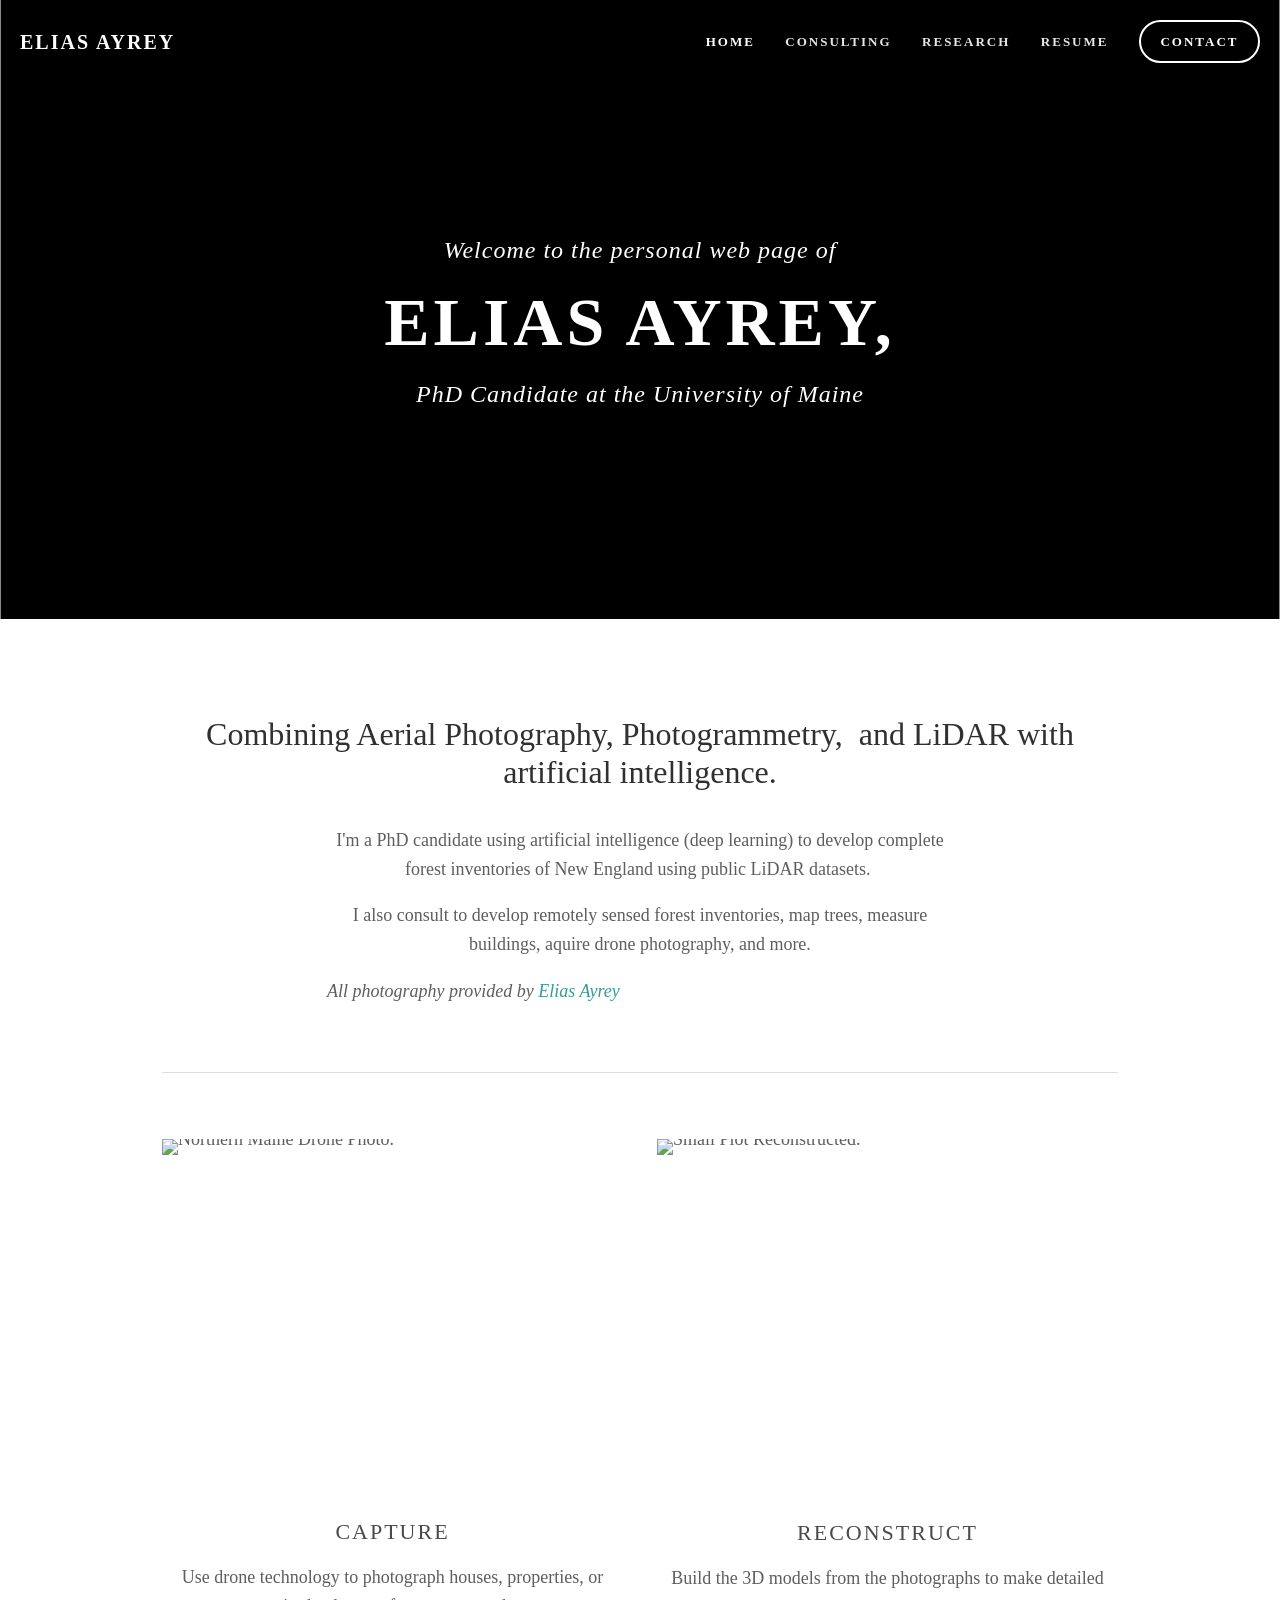
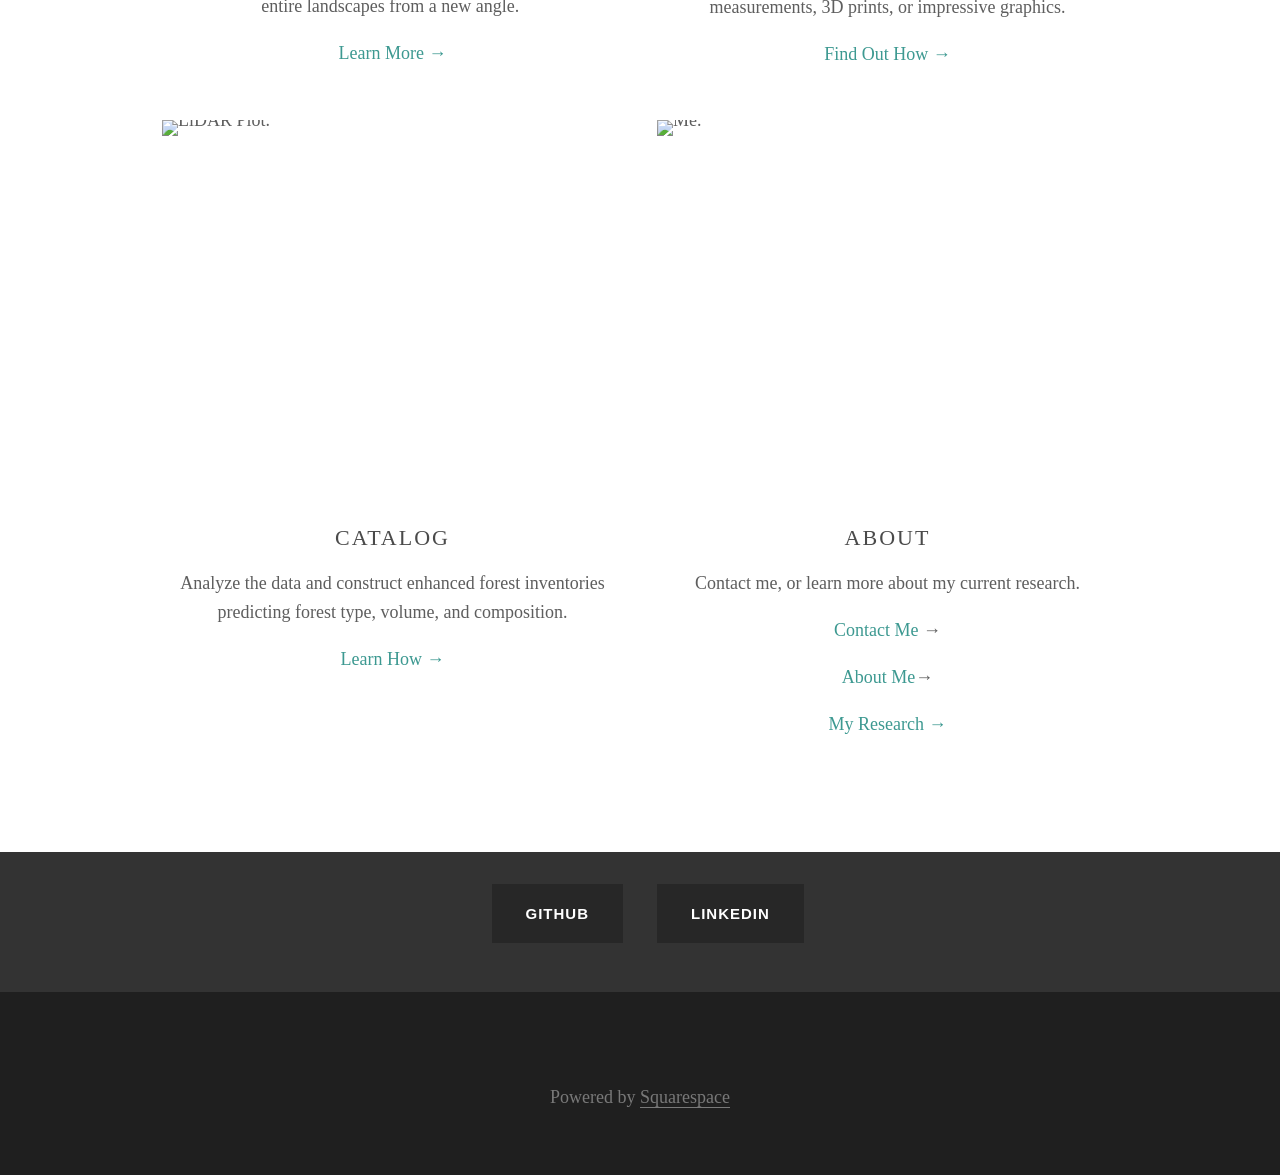
==== commit 922bd2ee: "Update index.html" ====
--- a/index.html
+++ b/index.html
@@ -374,7 +374,7 @@
         --><!--
         --><!--
         --><div id="content" class="main-content" data-content-field="main-content" data-collection-id="5903fd9d2e69cf367cd99282" data-edit-main-image="Banner">
-         <div class="sqs-layout sqs-grid-12 columns-12" data-type="page" data-updated-on="1494028936590" id="page-5903fd9d2e69cf367cd99282"><div class="row sqs-row"><div class="col sqs-col-12 span-12"><div class="sqs-block html-block sqs-block-html" data-block-type="2" id="block-20d2d7d07ef691626788"><div class="sqs-block-content"><h1 class="text-align-center">Combining Aerial Photography,&nbsp;Photogrammetry,&nbsp; and LiDAR with artificial intelligence.</h1></div></div><div class="row sqs-row"><div class="col sqs-col-2 span-2"><div class="sqs-block spacer-block sqs-block-spacer sized vsize-1" data-block-type="21" id="block-3f0aecaba7151fa7367c"><div class="sqs-block-content">&nbsp;</div></div></div><div class="col sqs-col-8 span-8"><div class="sqs-block html-block sqs-block-html" data-block-type="2" id="block-9b68428d3dc4235f06c2"><div class="sqs-block-content"><p class="text-align-center">I'm a PhD candidate using artificial intelligence (deep learning) to develop complete forest inventories of New England using public LiDAR datasets.&nbsp;</p><p class="text-align-center">I also offer consulting to develop remotely sensed forest inventories, map trees, measure buildings, and aquire aerial photography and more.</p><p><em>All photography provided by <a target="_blank" href="http://jaredchambers.com/">Elias Ayrey</a></em></p></div></div></div><div class="col sqs-col-2 span-2"><div class="sqs-block spacer-block sqs-block-spacer sized vsize-1" data-block-type="21" id="block-ee21fe402d941b112f04"><div class="sqs-block-content">&nbsp;</div></div></div></div><div class="sqs-block horizontalrule-block sqs-block-horizontalrule" data-block-type="47" id="block-yui_3_17_2_13_1493438770549_35666"><div class="sqs-block-content"><hr /></div></div><div class="row sqs-row"><div class="col sqs-col-6 span-6"><div class="sqs-block image-block sqs-block-image" data-aspect-ratio="49.0238611713666" data-block-type="5" id="block-yui_3_17_2_9_1493431896051_22108"><div class="sqs-block-content">
+         <div class="sqs-layout sqs-grid-12 columns-12" data-type="page" data-updated-on="1494028936590" id="page-5903fd9d2e69cf367cd99282"><div class="row sqs-row"><div class="col sqs-col-12 span-12"><div class="sqs-block html-block sqs-block-html" data-block-type="2" id="block-20d2d7d07ef691626788"><div class="sqs-block-content"><h1 class="text-align-center">Combining Aerial Photography,&nbsp;Photogrammetry,&nbsp; and LiDAR with artificial intelligence.</h1></div></div><div class="row sqs-row"><div class="col sqs-col-2 span-2"><div class="sqs-block spacer-block sqs-block-spacer sized vsize-1" data-block-type="21" id="block-3f0aecaba7151fa7367c"><div class="sqs-block-content">&nbsp;</div></div></div><div class="col sqs-col-8 span-8"><div class="sqs-block html-block sqs-block-html" data-block-type="2" id="block-9b68428d3dc4235f06c2"><div class="sqs-block-content"><p class="text-align-center">I'm a PhD candidate using artificial intelligence (deep learning) to develop complete forest inventories of New England using public LiDAR datasets.&nbsp;</p><p class="text-align-center">I also consult to develop remotely sensed forest inventories, map trees, measure buildings, aquire drone photography, and more.</p><p><em>All photography provided by <a target="_blank" href="http://jaredchambers.com/">Elias Ayrey</a></em></p></div></div></div><div class="col sqs-col-2 span-2"><div class="sqs-block spacer-block sqs-block-spacer sized vsize-1" data-block-type="21" id="block-ee21fe402d941b112f04"><div class="sqs-block-content">&nbsp;</div></div></div></div><div class="sqs-block horizontalrule-block sqs-block-horizontalrule" data-block-type="47" id="block-yui_3_17_2_13_1493438770549_35666"><div class="sqs-block-content"><hr /></div></div><div class="row sqs-row"><div class="col sqs-col-6 span-6"><div class="sqs-block image-block sqs-block-image" data-aspect-ratio="49.0238611713666" data-block-type="5" id="block-yui_3_17_2_9_1493431896051_22108"><div class="sqs-block-content">
 
   
 
